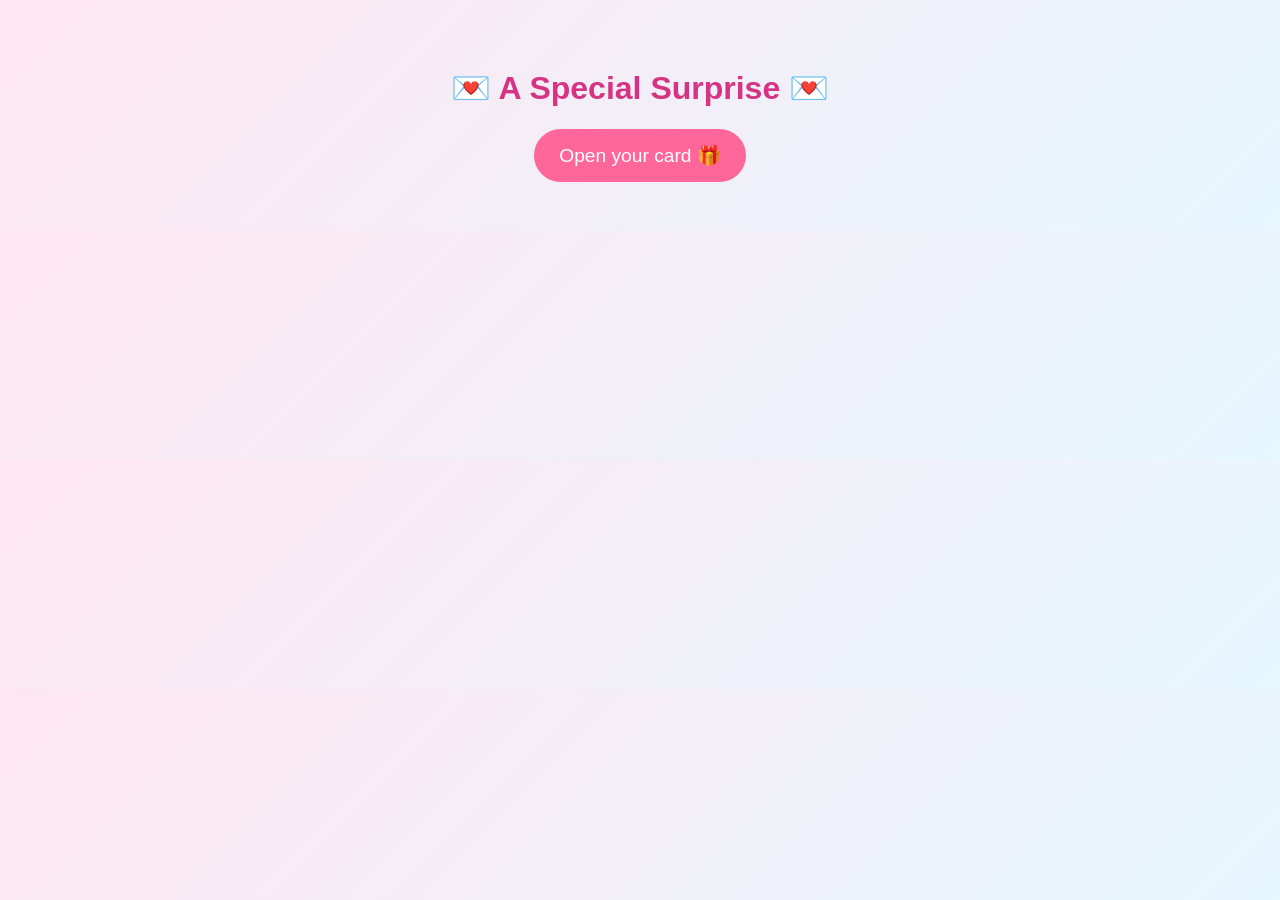
==== index.html @ 7586d67b "Change name" ====
<!DOCTYPE html>
<html lang="en">
<head>
    <meta charset="UTF-8">
    <title>Happy Birthday Alemla💖</title>
    <meta name="viewport" content="width=device-width, initial-scale=1.0">
    <style>
        body {
            font-family: 'Segoe UI', sans-serif;
            background: linear-gradient(135deg, #ffe6f0, #e6f7ff);
            text-align: center;
            padding: 40px 20px;
            color: #333;
            overflow-x: hidden;
        }

        h1 {
            font-size: 2em;
            color: #d63384;
        }

        p {
            font-size: 1.1em;
            line-height: 1.6;
            max-width: 90%;
            margin: 15px auto;
        }

        .hidden {
            display: none;
        }

        .button {
            background: #ff6699;
            color: white;
            border: none;
            padding: 15px 25px;
            border-radius: 30px;
            font-size: 1.2em;
            cursor: pointer;
            transition: 0.3s;
        }

        .button:hover {
            background: #ff3366;
            transform: scale(1.05);
        }

        /* Flower animation */
        .flower {
            position: absolute;
            font-size: 1.8em;
            animation: fall 6s linear infinite;
            top: -50px;
            pointer-events: none;
        }

        @keyframes fall {
            0% { transform: translateY(0) rotate(0deg); opacity: 1; }
            100% { transform: translateY(100vh) rotate(360deg); opacity: 0; }
        }

        iframe {
            width: 100%;
            max-width: 350px;
            margin: 15px auto;
            display: block;
            border-radius: 12px;
        }
    </style>
</head>
<body>
<h1>💌 A Special Surprise 💌</h1>
<button class="button" onclick="openCard()">Open your card 🎁</button>

<div id="card" class="hidden">
    <h1>Happy Birthday, [Her Name]! 🎉</h1>
    <p>
        You are one of the most amazing people in my life.
        Every time you smile, it brightens up my world.
        Today, I just want to wish you endless happiness, love, and dreams come true. 💖
    </p>
    <p>
        I’m so lucky to know you, and I hope this year is your best one yet ✨
    </p>

    <!-- Example song -->
    <iframe src="https://www.youtube.com/embed/VIDEO_ID" frameborder="0" allowfullscreen></iframe>
</div>

<script>
    function openCard() {
        document.getElementById("card").classList.remove("hidden");

        // Generate falling flowers
        for (let i = 0; i < 20; i++) {
            let flower = document.createElement("div");
            flower.classList.add("flower");
            flower.innerHTML = "🌸";
            flower.style.left = Math.random() * window.innerWidth + "px";
            flower.style.animationDuration = (3 + Math.random() * 3) + "s";
            document.body.appendChild(flower);

            // Remove flowers after animation
            setTimeout(() => { flower.remove(); }, 6000);
        }
    }
</script>
</body>
</html>
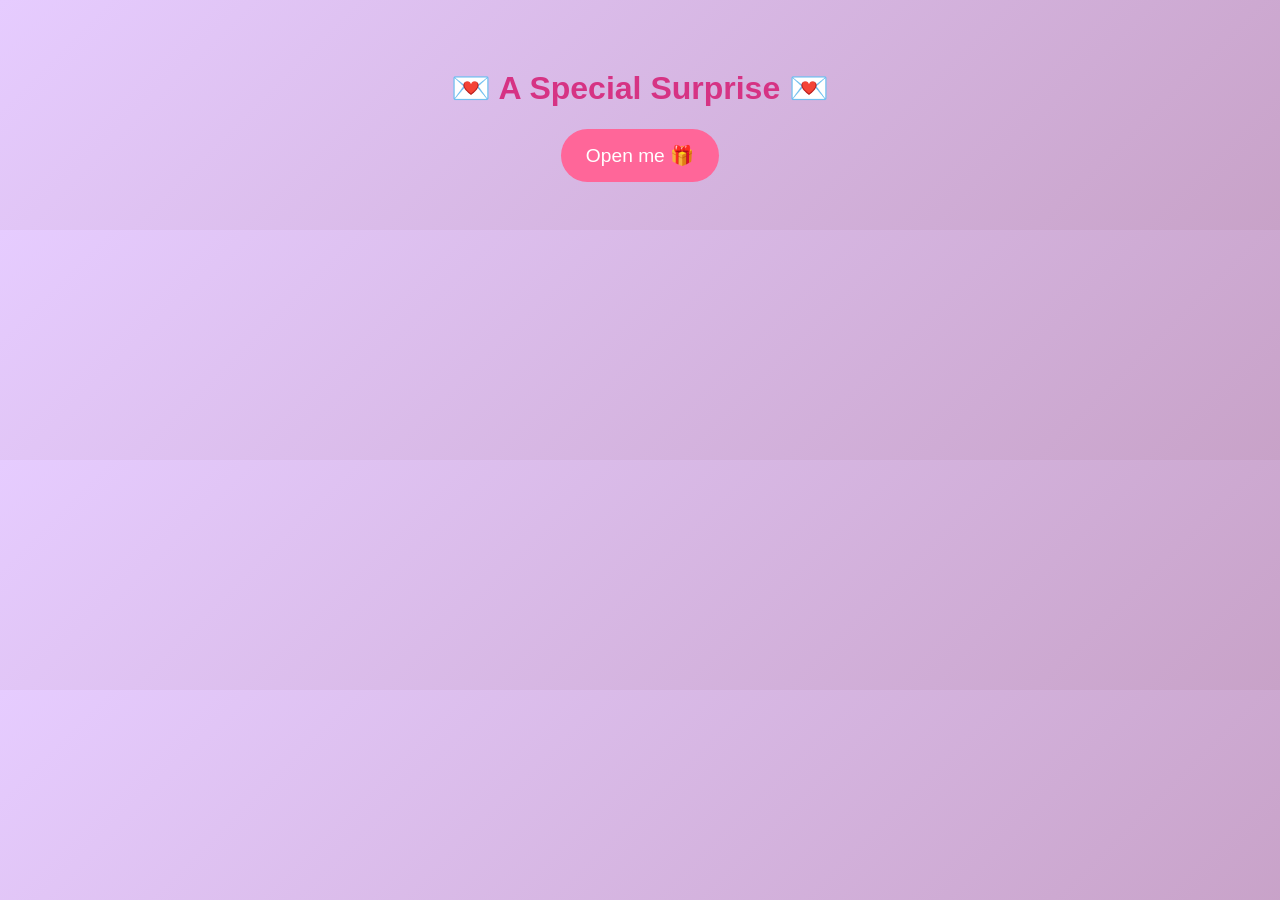
==== commit 93433006: "Update" ====
--- a/index.html
+++ b/index.html
@@ -7,7 +7,7 @@
     <style>
         body {
             font-family: 'Segoe UI', sans-serif;
-            background: linear-gradient(135deg, #ffe6f0, #e6f7ff);
+            background: linear-gradient(135deg, #e6ccff, #c8a2c8);
             text-align: center;
             padding: 40px 20px;
             color: #333;
@@ -71,21 +71,30 @@
 </head>
 <body>
 <h1>💌 A Special Surprise 💌</h1>
-<button class="button" onclick="openCard()">Open your card 🎁</button>
+<button class="button" onclick="openCard()">Open me 🎁</button>
 
 <div id="card" class="hidden">
-    <h1>Happy Birthday, [Her Name]! 🎉</h1>
+    <h1>Happy Birthday,Alemla! 🎉</h1>
     <p>
-        You are one of the most amazing people in my life.
-        Every time you smile, it brightens up my world.
-        Today, I just want to wish you endless happiness, love, and dreams come true. 💖
+        I wish you a happy birthday!!!
+
+        On this day I want to tell you how amazing you are...
+
+        You are an incredible person ,a great teacher, too funny ,too kind, too lovely and I hope that you are always like that
+        Never change, not even for the people you care, the way you are is perfect
+        There may be changes in your life from now on or maybe the changes already appeared...
+        But don't worry too much cause this is life and put struggles in our roads, but I know you'll be able to pass through it,
+        Anf if you're worried you will always have me by your side, so don't think twice if there's a problem because I'll be there for you💖
     </p>
     <p>
-        I’m so lucky to know you, and I hope this year is your best one yet ✨
+        I’m so lucky to know you, and I hope you spend it amazing ✨
     </p>
 
-    <!-- Example song -->
-    <iframe src="https://www.youtube.com/embed/VIDEO_ID" frameborder="0" allowfullscreen></iframe>
+    <p>
+        Some songs dedicated to you💖
+    </p>
+    <iframe src="https://www.youtube.com/watch?v=3GOYaIIeT28&list=RDfZkoV5dIKmM&index=2" frameborder="0" allowfullscreen></iframe>
+    <iframe src="https://www.youtube.com/watch?v=fZkoV5dIKmM&list=RDfZkoV5dIKmM&start_radio=1" frameborder="0" allowfullscreen></iframe>
 </div>
 
 <script>
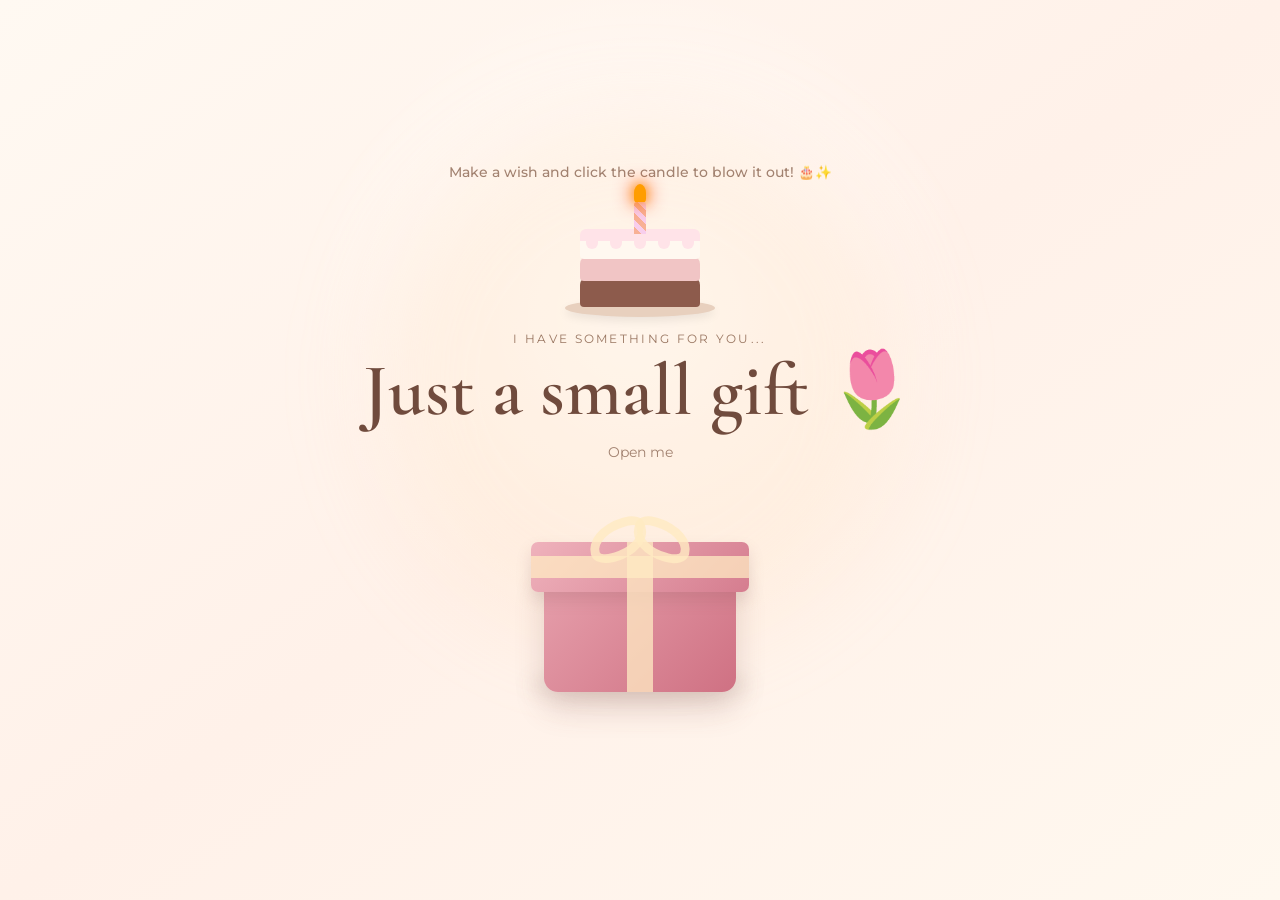
==== commit ece1f7a3: "Update 2026." ====
--- a/index.html
+++ b/index.html
@@ -1,119 +1,114 @@
 <!DOCTYPE html>
-<html lang="en">
+<html lang="es">
 <head>
     <meta charset="UTF-8">
-    <title>Happy Birthday Alemla💖</title>
-    <meta name="viewport" content="width=device-width, initial-scale=1.0">
-    <style>
-        body {
-            font-family: 'Segoe UI', sans-serif;
-            background: linear-gradient(135deg, #e6ccff, #c8a2c8);
-            text-align: center;
-            padding: 40px 20px;
-            color: #333;
-            overflow-x: hidden;
-        }
-
-        h1 {
-            font-size: 2em;
-            color: #d63384;
-        }
-
-        p {
-            font-size: 1.1em;
-            line-height: 1.6;
-            max-width: 90%;
-            margin: 15px auto;
-        }
-
-        .hidden {
-            display: none;
-        }
-
-        .button {
-            background: #ff6699;
-            color: white;
-            border: none;
-            padding: 15px 25px;
-            border-radius: 30px;
-            font-size: 1.2em;
-            cursor: pointer;
-            transition: 0.3s;
-        }
-
-        .button:hover {
-            background: #ff3366;
-            transform: scale(1.05);
-        }
-
-        /* Flower animation */
-        .flower {
-            position: absolute;
-            font-size: 1.8em;
-            animation: fall 6s linear infinite;
-            top: -50px;
-            pointer-events: none;
-        }
-
-        @keyframes fall {
-            0% { transform: translateY(0) rotate(0deg); opacity: 1; }
-            100% { transform: translateY(100vh) rotate(360deg); opacity: 0; }
-        }
-
-        iframe {
-            width: 100%;
-            max-width: 350px;
-            margin: 15px auto;
-            display: block;
-            border-radius: 12px;
-        }
-    </style>
+    <meta name="viewport" content="width=device-width, initial-scale=1.0, viewport-fit=cover">
+    <meta name="theme-color" content="#fff4e8">
+    <title>A gift only for Alemla 🌸</title>
+    <link rel="stylesheet" href="style.css">
 </head>
 <body>
-<h1>💌 A Special Surprise 💌</h1>
-<button class="button" onclick="openCard()">Open me 🎁</button>
+<main class="scene">
+    <div class="background-glow"></div>
+    <div id="petals" class="petals" aria-hidden="true"></div>
 
-<div id="card" class="hidden">
-    <h1>Happy Birthday,Alemla! 🎉</h1>
-    <p>
-        I wish you a happy birthday!!!
+    <section id="intro" class="intro">
+        <div class="cake-container">
+            <div class="wish-hint" id="wishHint">Make a wish and click the candle to blow it out! 🎂✨</div>
+            <div class="cake">
+                <div class="plate"></div>
+                <div class="layer layer-bottom"></div>
+                <div class="layer layer-middle"></div>
+                <div class="layer layer-top"></div>
+                <div class="icing"></div>
+                <div class="drips">
+                    <span></span><span></span><span></span><span></span><span></span>
+                </div>
+                <button class="candle" id="candle" aria-label="Blow out the candle">
+                    <div class="flame lit" id="flame"></div>
+                </button>
+            </div>
+        </div>
 
-        On this day I want to tell you how amazing you are...
+        <p class="eyebrow">I have something for you...</p>
+        <h1>Just a small gift 🌷</h1>
+        <p class="hint">Open me </p>
+        <p id="lockWarning" class="lock-warning" aria-live="polite"></p>
+        <button id="gift" class="gift" aria-label="Open the gift">
+            <span class="gift-shadow"></span>
+            <span class="gift-box">
+              <span class="box-body"></span>
+              <span class="box-lid"></span>
+              <span class="ribbon-v"></span>
+              <span class="ribbon-h"></span>
+              <span class="bow bow-left"></span>
+              <span class="bow bow-right"></span>
+            </span>
+        </button>
+    </section>
 
-        You are an incredible person ,a great teacher, too funny ,too kind, too lovely and I hope that you are always like that
-        Never change, not even for the people you care, the way you are is perfect
-        There may be changes in your life from now on or maybe the changes already appeared...
-        But don't worry too much cause this is life and put struggles in our roads, but I know you'll be able to pass through it,
-        Anf if you're worried you will always have me by your side, so don't think twice if there's a problem because I'll be there for you💖
-    </p>
-    <p>
-        I’m so lucky to know you, and I hope you spend it amazing ✨
-    </p>
+    <section id="surprise" class="surprise" aria-hidden="true">
+        <div class="flower-burst" id="flowerBurst"></div>
 
-    <p>
-        Some songs dedicated to you💖
-    </p>
-    <iframe src="https://www.youtube.com/watch?v=3GOYaIIeT28&list=RDfZkoV5dIKmM&index=2" frameborder="0" allowfullscreen></iframe>
-    <iframe src="https://www.youtube.com/watch?v=fZkoV5dIKmM&list=RDfZkoV5dIKmM&start_radio=1" frameborder="0" allowfullscreen></iframe>
-</div>
+        <div class="message">
+            <p class="small-title">For you, in such special day</p>
+            <h2>¡Happy Birthday Alemla! 💐</h2>
+            <p class="subtitle">Because such amazing teacher deserves the best flowers</p>
 
-<script>
-    function openCard() {
-        document.getElementById("card").classList.remove("hidden");
+            <div class="bouquet" aria-hidden="true">
+                <img src="images3-removebg-preview.png" class="real-flower" alt="Flores reales">
+                <img src="images3-removebg-preview.png" class="real-flower flower-intro" alt="Flores reales2">
+            </div>
+            <div class="letter-wrapper">
+                <img src="images-removebg-preview.png" class="real-flower flower-top-left" alt="Flores reales">
+                <img src="images1-removebg-preview.png" class="real-flower flower-bottom-right" alt="Flores reales">
+                <img src="fr117-ramo-flores-estacion-removebg-preview.png" class="real-flower flower-bottom-left" alt="Flores Reales">
+                <img src="images2-removebg-preview.png" class="real-flower flower-top-right" alt="Flores reales">
+                <article class="letter">
+                    <div class="letter-top">💌</div>
+                    <h3>Dear Alemla</h3>
+                    <p>
+                        I wanted to give you something different, something you can
+                        open it with your fingers and make you smile.
+                    </p>
+                    <p>
+                        So I prepared this little place full of flowers.
+                        I could not choose one(sorry hehe) because you deserve the best
+                        and the best flowers.
+                        But there is something more beautiful than a flower and that
+                        is YOU 🌸
+                    </p>
+                    <p>
+                        This special day marks another day in your life and even if today will
+                        be the same as other days, for me, it is not just another day.
+                        For me this day is important because you exist 😊
+                    </p>
+                    <p>
+                        You are such amazing teacher, such amazing person and even if I do not
+                        appreciate it enough, you take care of me and for that I want to thank you😊
+                        Hope you do not change and that you enjoy this birthday and the next ones too,
+                        and hopefully one day we both can enjoy your birthday together 😇
+                    </p>
+                    <p>
+                        Hope you have an amazing birthday and that you can enjoy it, smile,
+                        laugh and that you can rest too hehe , after all you deserve it after such long day😊
+                    </p>
+                    <p class="signature">Sending you love and care ❤️</p>
+                </article>
+            </div>
 
-        // Generate falling flowers
-        for (let i = 0; i < 20; i++) {
-            let flower = document.createElement("div");
-            flower.classList.add("flower");
-            flower.innerHTML = "🌸";
-            flower.style.left = Math.random() * window.innerWidth + "px";
-            flower.style.animationDuration = (3 + Math.random() * 3) + "s";
-            document.body.appendChild(flower);
+            <div class="extras">
+                <img src="images4-removebg-preview.png" class="real-flower flower-intro" alt="Flores reales">
+                <span>🍫 Eat a lot</span>
+                <span>😴 Do not forget to rest too</span>
+                <span>🌸 You deserve this flower and more</span>
+                <img src="images4-removebg-preview.png" class="real-flower flower-intro1" alt="Flores reales">
+            </div>
+            <button id="again" class="again">Open gift again 🌷</button>
+        </div>
+    </section>
+</main>
 
-            // Remove flowers after animation
-            setTimeout(() => { flower.remove(); }, 6000);
-        }
-    }
-</script>
+<script src="script.js"></script>
 </body>
 </html>
--- a/style.css
+++ b/style.css
@@ -0,0 +1,814 @@
+@import url('https://fonts.googleapis.com/css2?family=Cormorant+Garamond:wght@500;600;700&family=Montserrat:wght@400;500;600&display=swap');
+
+:root {
+    --cream: #fff8f0;
+    --paper: #fffdf9;
+    --brown: #6e4c3a;
+    --soft-brown: #9a7762;
+    --pink: #d88b9a;
+    --pink-dark: #b86678;
+    --gold: #e7b64d;
+    --green: #77956c;
+}
+
+* {
+    box-sizing: border-box;
+    -webkit-tap-highlight-color: transparent;
+}
+
+html, body {
+    margin: 0;
+    min-height: 100%;
+}
+
+body {
+    font-family: 'Montserrat', sans-serif;
+    color: var(--brown);
+    background: var(--cream);
+    overflow-x: hidden;
+}
+
+button {
+    font: inherit;
+}
+
+.scene {
+    position: relative;
+    min-height: 100svh;
+    overflow: hidden;
+    isolation: isolate;
+    background:
+            radial-gradient(circle at 50% 35%, rgba(255,255,255,.95), transparent 38%),
+            linear-gradient(145deg, #fff9f2 0%, #fff1e9 50%, #fff8ef 100%);
+}
+
+.background-glow {
+    position: absolute;
+    width: 75vw;
+    height: 75vw;
+    max-width: 520px;
+    max-height: 520px;
+    left: 50%;
+    top: 42%;
+    transform: translate(-50%, -50%);
+    background: rgba(255, 218, 183, .26);
+    filter: blur(45px);
+    border-radius: 50%;
+    z-index: -1;
+}
+
+.intro {
+    min-height: 100svh;
+    display: flex;
+    flex-direction: column;
+    align-items: center;
+    justify-content: center;
+    padding: 30px 22px 60px;
+    text-align: center;
+    transition: opacity .7s ease, transform .7s ease;
+}
+
+.intro.hide {
+    opacity: 0;
+    transform: scale(.92);
+    pointer-events: none;
+}
+
+.eyebrow,
+.small-title {
+    text-transform: uppercase;
+    letter-spacing: .2em;
+    font-size: .72rem;
+    color: var(--soft-brown);
+    margin: 0 0 10px;
+}
+
+h1, h2, h3 {
+    font-family: 'Cormorant Garamond', serif;
+    font-weight: 600;
+}
+
+.intro h1 {
+    font-size: clamp(2.6rem, 11vw, 4.6rem);
+    line-height: .95;
+    margin: 0;
+    color: #704b3d;
+}
+
+.hint {
+    margin: 18px 0 0;
+    font-size: .85rem;
+    color: #a28270;
+    animation: breathe 2.2s ease-in-out infinite;
+}
+
+.gift {
+    position: relative;
+    width: min(62vw, 260px);
+    height: min(48vw, 200px);
+    margin-top: 35px;
+    border: 0;
+    background: transparent;
+    cursor: pointer;
+    touch-action: manipulation;
+}
+
+.gift:focus-visible {
+    outline: 3px solid rgba(216,139,154,.45);
+    outline-offset: 8px;
+    border-radius: 25px;
+}
+
+.gift-shadow {
+    position: absolute;
+    left: 8%;
+    right: 8%;
+    bottom: 5%;
+    height: 22px;
+    background: rgba(103,70,54,.16);
+    filter: blur(10px);
+    border-radius: 50%;
+}
+
+.gift-box {
+    position: absolute;
+    inset: 0;
+    display: block;
+}
+
+.box-body {
+    position: absolute;
+    left: 13%;
+    right: 13%;
+    bottom: 7%;
+    height: 63%;
+    background: linear-gradient(135deg, #e7a1ad, #cf7183);
+    border-radius: 4px 4px 14px 14px;
+    box-shadow: 0 17px 30px rgba(126,75,77,.2);
+}
+
+.box-lid {
+    position: absolute;
+    left: 8%;
+    right: 8%;
+    top: 18%;
+    height: 25%;
+    background: linear-gradient(135deg, #efb2bc, #d57d8f);
+    border-radius: 7px;
+    box-shadow: 0 8px 15px rgba(126,75,77,.17);
+    transform-origin: 50% 100%;
+    transition: transform .9s cubic-bezier(.2,.8,.2,1);
+    z-index: 3;
+}
+
+.ribbon-v {
+    position: absolute;
+    left: 45%;
+    width: 10%;
+    top: 18%;
+    bottom: 7%;
+    background: rgba(255,235,195,.75);
+    z-index: 4;
+}
+
+.ribbon-h {
+    position: absolute;
+    left: 8%;
+    right: 8%;
+    top: 25%;
+    height: 11%;
+    background: rgba(255,235,195,.75);
+    z-index: 4;
+}
+
+.bow {
+    position: absolute;
+    top: 7%;
+    width: 23%;
+    height: 20%;
+    border: 9px solid rgba(255,235,195,.82);
+    z-index: 5;
+}
+
+.bow-left {
+    left: 30%;
+    border-radius: 70% 30% 65% 35%;
+    transform: rotate(-16deg);
+}
+
+.bow-right {
+    right: 30%;
+    border-radius: 30% 70% 35% 65%;
+    transform: rotate(16deg);
+}
+
+.gift.open .box-lid {
+    transform: translateY(-28px) rotate(-10deg);
+}
+
+.gift.open {
+    animation: gift-pop .65s ease-out;
+}
+
+@keyframes gift-pop {
+    0% { transform: scale(1); }
+    35% { transform: scale(1.08); }
+    100% { transform: scale(1); }
+}
+
+@keyframes breathe {
+    0%, 100% { opacity: .55; }
+    50% { opacity: 1; }
+}
+
+.surprise {
+    position: absolute;
+    inset: 0;
+    min-height: 100svh;
+    overflow-y: auto;
+    opacity: 0;
+    pointer-events: none;
+    transform: translateY(25px);
+    transition: opacity .9s ease, transform .9s ease;
+    padding: 35px 18px 70px;
+}
+
+.surprise.show {
+    opacity: 1;
+    pointer-events: auto;
+    transform: translateY(0);
+}
+
+.message {
+    width: min(100%, 600px);
+    margin: 0 auto;
+    text-align: center;
+    position: relative;
+    z-index: 10;
+}
+
+.message .small-title {
+    margin-top: 4px;
+    opacity: 0;
+    animation: rise .7s 1.7s forwards;
+}
+
+.message h2 {
+    font-size: clamp(2.7rem, 12vw, 5rem);
+    line-height: .85;
+    color: #7b4b3e;
+    margin: 0;
+    opacity: 0;
+    animation: rise .8s 1.85s forwards;
+}
+
+.subtitle {
+    max-width: 440px;
+    margin: 18px auto 0;
+    font-size: .88rem;
+    line-height: 1.6;
+    color: #947565;
+    opacity: 0;
+    animation: rise .8s 2.05s forwards;
+}
+
+.bouquet {
+    position: relative;
+    width: 280px;
+    height: 225px;
+    margin: 12px auto -4px;
+}
+
+.flower {
+    position: absolute;
+    font-size: 58px;
+    filter: drop-shadow(0 7px 5px rgba(90,55,40,.14));
+    opacity: 0;
+    transform: translateY(35px) scale(.4);
+    animation: flower-in .9s forwards;
+}
+
+.rose-1 { left: 19%; top: 23%; animation-delay: 1.9s; }
+.rose-2 { left: 54%; top: 26%; animation-delay: 2.3s; }
+.yellow-1 { left: 2%; top: 0; font-size: 65px; animation-delay: 2.05s; }
+.yellow-2 { right: 0; top: 3%; font-size: 63px; animation-delay: 2.5s; }
+.daisy-1 { left: 38%; top: 0; font-size: 52px; animation-delay: 2.15s; }
+.daisy-2 { left: 73%; top: 36%; font-size: 46px; animation-delay: 2.65s; }
+.pink-1 { left: 34%; top: 45%; font-size: 55px; animation-delay: 2.4s; }
+
+@keyframes flower-in {
+    to {
+        opacity: 1;
+        transform: translateY(0) scale(1);
+    }
+}
+
+.letter {
+    position: relative;
+    margin: 8px auto 0;
+    padding: 45px 24px 28px;
+    max-width: 540px;
+    background:
+            linear-gradient(rgba(255,255,255,.55), rgba(255,255,255,.55)),
+            #fffaf1;
+    border: 1px solid rgba(161,120,90,.14);
+    box-shadow: 0 18px 45px rgba(102,69,52,.11);
+    border-radius: 5px;
+    text-align: left;
+    opacity: 0;
+    transform: translateY(25px);
+    animation: rise .9s 2.9s forwards;
+}
+
+.letter::before,
+.letter::after {
+    content: "";
+    position: absolute;
+    width: 35px;
+    height: 35px;
+    border: 1px solid rgba(185,135,110,.2);
+}
+
+.letter::before {
+    left: 12px;
+    top: 12px;
+    border-right: 0;
+    border-bottom: 0;
+}
+
+.letter::after {
+    right: 12px;
+    bottom: 12px;
+    border-left: 0;
+    border-top: 0;
+}
+
+.letter-top {
+    position: absolute;
+    left: 50%;
+    top: -23px;
+    transform: translateX(-50%);
+    width: 48px;
+    height: 48px;
+    display: grid;
+    place-items: center;
+    background: #fff5ec;
+    border-radius: 50%;
+    box-shadow: 0 7px 18px rgba(90,55,40,.12);
+    font-size: 24px;
+}
+
+.letter h3 {
+    font-size: 2rem;
+    text-align: center;
+    margin: 0 0 18px;
+    color: #795445;
+}
+
+.letter p {
+    font-family: 'Cormorant Garamond', serif;
+    font-size: 1.28rem;
+    line-height: 1.45;
+    margin: 0 0 15px;
+    color: #6e5144;
+}
+
+.letter .signature {
+    text-align: right;
+    font-size: 1.4rem;
+    margin-top: 25px;
+    color: #a25d6c;
+}
+
+.extras {
+    display: flex;
+    flex-wrap: wrap;
+    justify-content: center;
+    gap: 8px;
+    margin: 18px auto;
+    max-width: 520px;
+    opacity: 0;
+    animation: rise .8s 3.3s forwards;
+}
+
+.extras span {
+    background: rgba(255,255,255,.68);
+    border: 1px solid rgba(170,130,100,.12);
+    border-radius: 999px;
+    padding: 9px 12px;
+    font-size: .72rem;
+    color: #876c5d;
+}
+
+.again {
+    border: 0;
+    background: rgba(255,255,255,.75);
+    color: #8b5967;
+    border: 1px solid rgba(183,112,128,.2);
+    padding: 11px 17px;
+    border-radius: 999px;
+    cursor: pointer;
+    margin-top: 4px;
+    font-size: .75rem;
+    opacity: 0;
+    animation: rise .8s 3.5s forwards;
+}
+
+.again:active {
+    transform: scale(.96);
+}
+
+@keyframes rise {
+    to {
+        opacity: 1;
+        transform: translateY(0);
+    }
+}
+
+.flower-burst {
+    position: fixed;
+    inset: 0;
+    pointer-events: none;
+    z-index: 1;
+    overflow: hidden;
+}
+
+.flying-flower {
+    position: absolute;
+    bottom: 27%;
+    left: 50%;
+    font-size: var(--size);
+    animation: fly var(--duration) cubic-bezier(.18,.7,.22,1) forwards;
+    animation-delay: var(--delay);
+    opacity: 0;
+    filter: drop-shadow(0 5px 4px rgba(70,45,35,.12));
+}
+
+@keyframes fly {
+    0% {
+        opacity: 0;
+        transform: translate(-50%, 0) scale(.2) rotate(0deg);
+    }
+    15% {
+        opacity: 0.9;
+    }
+    75% {
+        opacity: 0.8;
+    }
+    100% {
+        opacity: 0; /* Al llegar a su destino se vuelven transparentes */
+        transform: translate(calc(-50% + var(--x)), var(--y)) scale(var(--scale)) rotate(var(--rotation));
+    }
+}
+
+.petals {
+    position: fixed;
+    inset: 0;
+    pointer-events: none;
+    overflow: hidden;
+    z-index: 2;
+}
+
+.background-petal {
+    position: absolute;
+    top: -30px;
+    opacity: .35;
+    animation: fall linear infinite;
+}
+
+@keyframes fall {
+    to {
+        transform: translateY(110vh) translateX(var(--drift)) rotate(420deg);
+    }
+}
+
+@media (max-width: 380px) {
+    .intro h1 { font-size: 2.45rem; }
+    .bouquet { transform: scale(.88); margin: -8px auto -22px; }
+    .letter { padding-left: 20px; padding-right: 20px; }
+}
+
+@media (min-width: 700px) {
+    .surprise { padding-top: 55px; }
+}
+/* ==========================================
+   PASTEL DE CUMPLEAÑOS Y VELA INTERACTIVA
+   ========================================== */
+
+.cake-container {
+    display: flex;
+    flex-direction: column;
+    align-items: center;
+    margin-bottom: 25px;
+}
+
+.wish-hint {
+    font-size: 0.85rem;
+    color: #a28270;
+    margin-bottom: 12px;
+    font-weight: 500;
+    text-align: center;
+    transition: opacity 0.5s ease;
+    animation: breathe 2.2s ease-in-out infinite;
+}
+
+.cake {
+    position: relative;
+    width: 120px;
+    height: 100px;
+    margin-top: 15px;
+}
+
+.plate {
+    position: absolute;
+    bottom: -10px;
+    left: -15px;
+    width: 150px;
+    height: 18px;
+    background: #e8d0be;
+    border-radius: 50%;
+    box-shadow: 0 4px 10px rgba(0,0,0,0.08);
+}
+
+.layer {
+    position: absolute;
+    width: 100%;
+    border-radius: 8px 8px 4px 4px;
+}
+
+.layer-bottom {
+    bottom: 0;
+    height: 30px;
+    background: #8d5b4c;
+}
+
+.layer-middle {
+    bottom: 26px;
+    height: 25px;
+    background: #f1c5c5;
+}
+
+.layer-top {
+    bottom: 48px;
+    height: 25px;
+    background: #fff8f0;
+}
+
+.icing {
+    position: absolute;
+    top: 22px;
+    left: 0;
+    width: 100%;
+    height: 12px;
+    background: #ffe3e8;
+    border-radius: 6px 6px 0 0;
+}
+
+.drips {
+    position: absolute;
+    top: 32px;
+    width: 100%;
+    display: flex;
+    justify-content: space-around;
+}
+
+.drips span {
+    width: 12px;
+    height: 10px;
+    background: #ffe3e8;
+    border-radius: 0 0 8px 8px;
+}
+
+.candle {
+    position: absolute;
+    top: -5px;
+    left: 50%;
+    transform: translateX(-50%);
+    width: 12px;
+    height: 32px;
+    background: repeating-linear-gradient(45deg, #f8b195, #f8b195 5px, #f8ceec 5px, #f8ceec 10px);
+    border-radius: 3px 3px 0 0;
+    border: none;
+    cursor: pointer;
+    padding: 0;
+}
+
+.flame {
+    position: absolute;
+    top: -18px;
+    left: 50%;
+    transform: translateX(-50%);
+    width: 12px;
+    height: 18px;
+    background: #ff9d00;
+    border-radius: 50% 50% 20% 20%;
+    box-shadow: 0 0 12px #ff9d00, 0 0 20px #ff2a00;
+    opacity: 0;
+    transition: opacity 0.4s ease, transform 0.4s ease;
+}
+
+.flame.lit {
+    opacity: 1;
+    animation: flicker 0.15s ease-in-out infinite alternate;
+}
+
+@keyframes flicker {
+    0% { transform: translateX(-50%) scale(1) rotate(-1deg); }
+    100% { transform: translateX(-50%) scale(1.08) rotate(1deg); }
+}
+
+/* Humito cuando la vela se apaga */
+.flame.out::after {
+    content: "";
+    position: absolute;
+    top: -5px;
+    left: 50%;
+    width: 6px;
+    height: 12px;
+    background: rgba(150, 150, 150, 0.5);
+    border-radius: 50%;
+    animation: smoke 1s forwards;
+}
+
+@keyframes smoke {
+    0% { opacity: 0.8; transform: translate(-50%, 0) scale(1); }
+    100% { opacity: 0; transform: translate(-50%, -20px) scale(2); }
+}
+/* Estilo del mensaje cuando el regalo está bloqueado */
+.lock-warning {
+    margin: 10px 0 -15px;
+    font-size: 0.82rem;
+    color: #c85a5a;
+    font-weight: 500;
+    min-height: 1.2em;
+    opacity: 0;
+    transition: opacity 0.3s ease, transform 0.3s ease;
+    transform: translateY(-5px);
+}
+
+.lock-warning.active {
+    opacity: 1;
+    transform: translateY(0);
+}
+
+/* Animación de aviso para el regalo cuando intentan abrirlo sin apagar la vela */
+.gift.locked-shake {
+    animation: shake 0.4s ease-in-out;
+}
+
+@keyframes shake {
+    0%, 100% { transform: translateX(0); }
+    20%, 60% { transform: translateX(-6px); }
+    40%, 80% { transform: translateX(6px); }
+}
+.surprise {
+    position: absolute;
+    inset: 0;
+    min-height: 100svh;
+    overflow-y: auto;
+    scroll-behavior: smooth; /* Asegura un desplazamiento fluido */
+    opacity: 0;
+    pointer-events: none;
+    transform: translateY(25px);
+    transition: opacity .9s ease, transform .9s ease;
+    padding: 35px 18px 70px;
+}
+.flower {
+    position: absolute;
+    width: 60px;  /* Controla el ancho del SVG */
+    height: 60px; /* Controla el alto del SVG */
+    filter: drop-shadow(0 6px 8px rgba(90,55,40,.15));
+    opacity: 0;
+    transform: translateY(35px) scale(.4);
+    animation: flower-in .9s forwards;
+}
+.flying-flower svg {
+    width: 100%;
+    height: 100%;
+    display: block;
+}
+/* Contenedor que agrupa la carta y las flores */
+.letter-wrapper {
+    position: relative;
+    display: inline-block;
+    max-width: 600px;
+    margin: 40px auto;
+}
+
+/* La carta con fondo y sombra para destacar del fondo */
+.letter {
+    position: relative;
+    z-index: 2; /* Asegura que la carta y el texto queden POR ENCIMA de las flores */
+    background: #ffffff;
+    padding: 40px;
+    border-radius: 16px;
+    box-shadow: 0 12px 35px rgba(0, 0, 0, 0.15);
+}
+
+/* Estilo base para los ramos reales */
+.bouquet-img {
+    position: absolute;
+    width: 220px; /* Tamaño del ramo */
+    height: auto;
+    z-index: 1; /* Detrás de la carta */
+    pointer-events: none; /* Evita que interfiera con los clics */
+    filter: drop-shadow(2px 10px 12px rgba(0, 0, 0, 0.2));
+}
+
+/* Posicionamiento en cada esquina para envolver el papel */
+.bouquet-top-left {
+    top: -70px;
+    left: -80px;
+    transform: rotate(-20deg);
+}
+
+.bouquet-bottom-right {
+    bottom: -70px;
+    right: -80px;
+    transform: rotate(160deg);
+    mix-blend-mode: multiply;
+}
+
+.bouquet-top-right {
+    top: -60px;
+    right: -70px;
+    transform: rotate(45deg) scaleX(-1);
+}
+/* Contenedor principal de la carta y las flores */
+.letter-wrapper {
+    position: relative;
+    max-width: 540px;
+    margin: 35px auto 0;
+    opacity: 0;
+    transform: translateY(25px);
+    animation: rise .9s 2.9s forwards;
+}
+
+/* Modificamos .letter para que no se oculte y esté al frente */
+.letter {
+    position: relative;
+    z-index: 5; /* Queda por encima de las flores */
+    margin: 0;
+    padding: 45px 24px 28px;
+    background: linear-gradient(rgba(255,255,255,.92), rgba(255,255,255,.92)), #fffaf1;
+    border: 1px solid rgba(161,120,90,.14);
+    box-shadow: 0 18px 45px rgba(102,69,52,.15);
+    border-radius: 8px;
+    text-align: left;
+    opacity: 1 !important; /* Mantiene la opacidad controlada por el wrapper */
+    transform: none !important;
+}
+
+/* Estilo para las flores reales externas */
+.real-flower {
+    position: absolute;
+    width: 180px;
+    height: auto;
+    z-index: 2;
+    pointer-events: none;
+    filter: drop-shadow(0 8px 12px rgba(80, 50, 35, 0.22));
+}
+
+/* Posiciones en las esquinas rodeando la hoja */
+.flower-top-left {
+    top: -55px;
+    left: -135px;
+    transform: rotate(-15deg);
+}
+
+.flower-top-right {
+    top: -105px;
+    right: -105px;
+    transform: rotate(20deg) scaleX(-1);
+}
+
+.flower-bottom-left {
+    bottom: -45px;
+    left: -135px;
+    transform: rotate(-120deg);
+}
+
+.flower-bottom-right {
+    bottom: -45px;
+    right: -135px;
+    transform: rotate(110deg);
+}
+
+.flower-intro {
+    top: 0px;
+    left: -25px;
+}
+.flower-intro1 {
+    top: 0px;
+    right: -25px;
+}
+
+@media (max-width: 580px) {
+    .real-flower {
+        width: 120px;
+    }
+    .flower-top-left { top: -35px; left: -25px; }
+    .flower-top-right { top: -35px; right: -25px; }
+    .flower-bottom-left { bottom: -25px; left: -25px; }
+    .flower-bottom-right { bottom: -25px; right: -25px; }
+}
